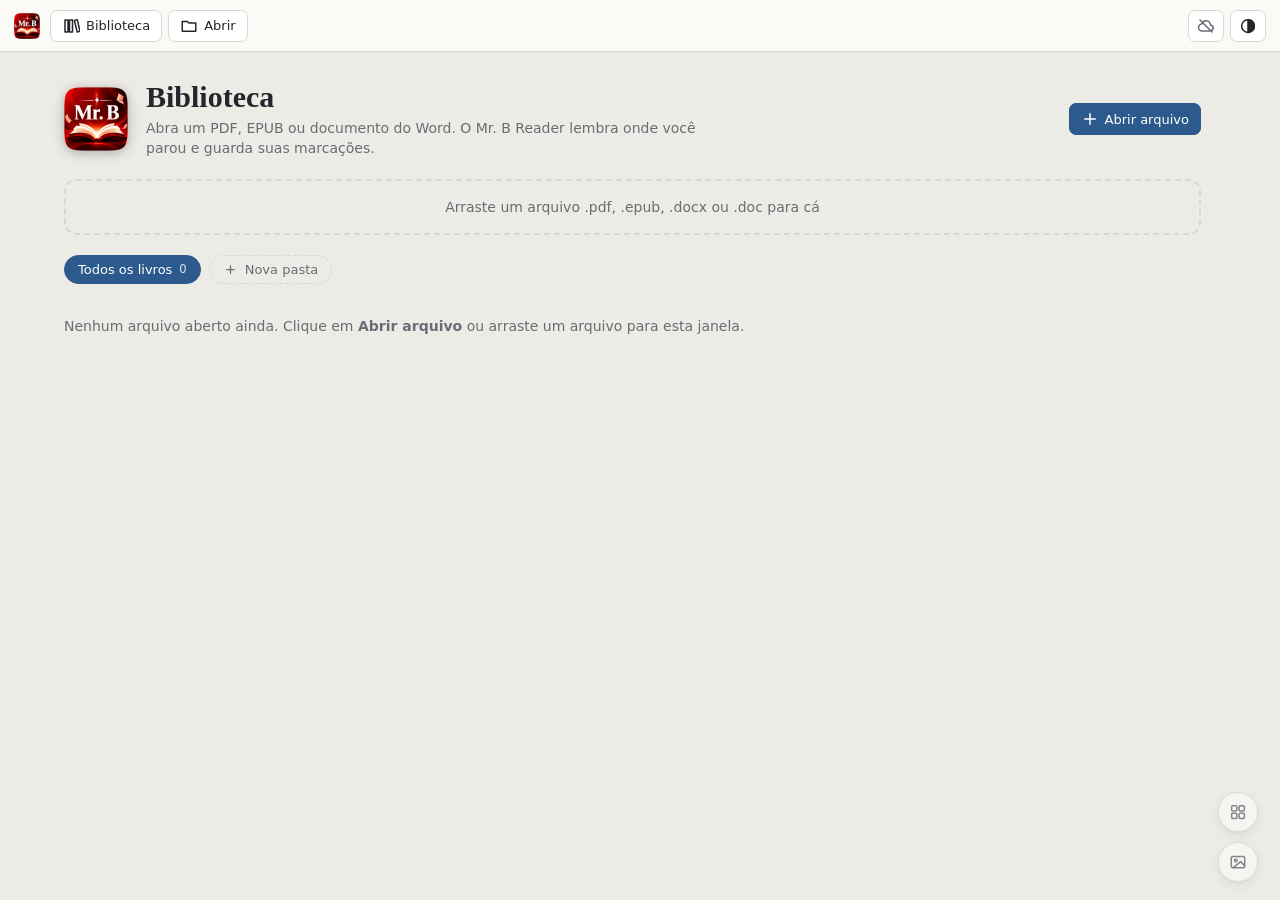
==== leitor/index.html @ ebcf6b1b "Leitor web 2.2.0" ====
<!doctype html>
<html lang="pt-BR" data-tema="claro" data-ui="claro">
<head>
<meta charset="utf-8">
<meta name="viewport" content="width=device-width, initial-scale=1, viewport-fit=cover">
<meta name="referrer" content="no-referrer">
<meta name="description" content="Leitor de PDF, EPUB e Word que lembra onde você parou, com destaques, notas e sincronização opcional pelo seu Google Drive.">
<meta name="theme-color" content="#fbfaf7">
<meta name="apple-mobile-web-app-capable" content="yes">
<meta name="apple-mobile-web-app-title" content="Mr. B Reader">
<link rel="manifest" href="manifest.webmanifest">
<link rel="icon" href="img/favicon-32.png" sizes="32x32">
<link rel="apple-touch-icon" href="img/apple-touch-icon.png">
<meta http-equiv="Content-Security-Policy" content="default-src 'none'; script-src 'self'; style-src 'self' 'unsafe-inline' blob:; img-src 'self' blob: data:; font-src 'self' blob: data:; connect-src 'self' blob: data: https://www.googleapis.com https://oauth2.googleapis.com; worker-src 'self' blob:; frame-src 'self' blob: about:; child-src 'self' blob:; media-src 'self' blob: data:; manifest-src 'self'; object-src 'none'; base-uri 'self'; form-action 'none'">
<meta name="color-scheme" content="light dark">
<title>Mr. B Reader</title>
<link rel="stylesheet" href="style.css">
<link rel="stylesheet" href="textlayer.css">
<script src="config.js" defer></script>
<script src="ponte.js" defer></script>
<script src="sincronia.js" defer></script>
<script src="app.js" defer></script>
</head>
<body>
<header id="barra">
  <div class="grupo">
    <img class="marca" src="img/icone-64.png" width="26" height="26" alt="Mr. B Reader">
    <button id="bt-biblioteca" class="bt" title="Biblioteca (Ctrl+B)"><svg viewBox="0 0 24 24"><path d="M4 4h4v16H4zM10 4h4v16h-4zM16.5 4.5l3.8-1 3.7 15.5-3.8 1z"/></svg><span>Biblioteca</span></button>
    <button id="bt-abrir" class="bt" title="Abrir arquivo (Ctrl+O)"><svg viewBox="0 0 24 24"><path d="M3 6h7l2 2h9v11H3z"/></svg><span>Abrir</span></button>
  </div>
  <div id="titulo-doc" class="titulo"></div>
  <div class="grupo" id="controles-leitura" hidden>
    <button id="bt-ant" class="bt ic" title="Página anterior (←)"><svg viewBox="0 0 24 24"><path d="M15 5l-7 7 7 7"/></svg></button>
    <div id="pos" class="pos">
      <label class="pos-item" title="Porcentagem lida. Digite um número e aperte Enter para ir até ele."><input id="in-pct" type="text" inputmode="decimal" aria-label="Porcentagem lida"><span>%</span></label>
      <span class="pos-div" aria-hidden="true"></span>
      <label class="pos-item" id="pos-pag"><span class="pos-rot">pág.</span><input id="in-pagina" type="text" inputmode="numeric" aria-label="Página atual"><span id="tot-paginas"></span></label>
    </div>
    <button id="bt-prox" class="bt ic" title="Próxima página (→)"><svg viewBox="0 0 24 24"><path d="M9 5l7 7-7 7"/></svg></button>
    <span class="sep"></span>
    <span id="opcoes-texto" class="opcoes-texto">
    <button id="bt-menos" class="bt ic" title="Diminuir (Ctrl -)"><b>A−</b></button>
    <span id="tamanho" class="tamanho">100%</span>
    <button id="bt-mais" class="bt ic" title="Aumentar (Ctrl +)"><b>A+</b></button>
    <span class="sep"></span>
    <select id="sel-tema" class="sel" title="Cor da página. Automática: clara ou escura junto com o programa" aria-label="Cor da página">
      <option value="auto">Página automática</option><option value="claro">Página clara</option><option value="sepia">Página sépia</option><option value="escuro">Página escura</option>
    </select>
    <select id="sel-fonte" class="sel" title="Fonte do texto" aria-label="Fonte do texto"></select>
    </span>
    <button id="bt-aa" class="bt ic so-movel" title="Tamanho do texto, cor da página e fonte" aria-label="Opções do texto" aria-expanded="false"><b>Aa</b></button>
    <button id="bt-painel" class="bt" title="Anotações e sumário"><svg viewBox="0 0 24 24"><path d="M5 3h14v18l-7-4-7 4z"/></svg><span>Anotações</span></button>
  </div>
  <div class="grupo">
    <button id="bt-nuvem" class="bt ic bt-nuvem" data-estado="desligada" title="Nuvem" aria-label="Nuvem (Google Drive)"><svg viewBox="0 0 24 24"><path class="nv-forma" d="M7 18.5h10.5a4 4 0 0 0 .4-7.98A6 6 0 0 0 6.2 9.3 4.6 4.6 0 0 0 7 18.5z"/><path class="nv-ok" d="M9.3 13.8l1.9 1.9 3.6-3.8"/><path class="nv-sync" d="M9.2 14a3 3 0 0 1 5.2-1.9M14.8 14a3 3 0 0 1-5.2 1.9"/><path class="nv-erro" d="M12 11v3m0 2.2v.1"/><path class="nv-off" d="M4 4l16 16"/></svg></button>
    <button id="bt-interface" class="bt ic" title="Aparência do programa (claro/escuro)" aria-label="Aparência do programa"><svg viewBox="0 0 24 24"><circle cx="12" cy="12" r="8.5"/><path d="M12 3.5a8.5 8.5 0 0 1 0 17z" fill="currentColor"/></svg></button>
  </div>
</header>

<div id="bib-wrap" class="bib-wrap">
  <div id="bib-fundo" class="bib-fundo" hidden></div>
  <main id="biblioteca">
    <section class="bib-topo vidro">
      <img class="logo-bib" src="img/logo-256.png" width="64" height="64" alt="">
      <div class="bib-tit">
        <h1>Biblioteca</h1>
        <p class="sub">Abra um PDF, EPUB ou documento do Word. O Mr. B Reader lembra onde você parou e guarda suas marcações.</p>
      </div>
      <button id="bt-abrir2" class="bt prim"><svg viewBox="0 0 24 24"><path d="M12 5v14M5 12h14"/></svg><span>Abrir arquivo</span></button>
    </section>
    <div id="soltar" class="soltar vidro">Arraste um arquivo .pdf, .epub, .docx ou .doc para cá</div>
    <section>
      <div id="pastas" class="pastas" role="tablist" aria-label="Pastas da biblioteca"></div>
      <div id="lista-recentes" class="recentes"></div>
      <p id="vazio" class="vazio vidro" hidden>Nenhum arquivo aberto ainda. Clique em <b>Abrir arquivo</b> ou arraste um arquivo para esta janela.</p>
    </section>
  </main>
  <button id="bt-capas" class="bt-fundo bt-capas" title="Tamanho das capas (Ctrl + roda do mouse)" aria-label="Tamanho das capas" aria-expanded="false"><svg viewBox="0 0 24 24"><rect x="3.5" y="3.5" width="7" height="7" rx="1.6"/><rect x="13.5" y="3.5" width="7" height="7" rx="1.6"/><rect x="3.5" y="13.5" width="7" height="7" rx="1.6"/><rect x="13.5" y="13.5" width="7" height="7" rx="1.6"/></svg></button>
  <div id="pop-capas" class="pop-capas" role="dialog" aria-label="Tamanho das capas" hidden>
    <div class="pc-tit">Tamanho das capas</div>
    <div class="pc-linha"><button id="capas-menos" class="bt ic" title="Diminuir (Ctrl −)" aria-label="Diminuir capas"><b>−</b></button><input id="capas-range" type="range" min="0" max="5" step="1" aria-label="Tamanho das capas"><button id="capas-mais" class="bt ic" title="Aumentar (Ctrl +)" aria-label="Aumentar capas"><b>+</b></button></div>
    <div id="capas-nome" class="pc-nome"></div>
  </div>
  <button id="bt-fundo" class="bt-fundo" title="Imagem de fundo da biblioteca" aria-label="Imagem de fundo da biblioteca"><svg viewBox="0 0 24 24"><rect x="3" y="4.5" width="18" height="15" rx="2.5"/><circle cx="9" cy="10" r="1.8"/><path d="M20.5 16.5l-5-5-9.5 8"/></svg></button>
</div>

<main id="leitura" hidden>
  <div id="area">
    <div id="pdf-scroll" class="pdf-scroll" hidden><div id="pdf-paginas"></div></div>
    <div id="epub-area" class="epub-area" hidden>
      <button id="epub-esq" class="epub-nav esq" title="Anterior" aria-label="Página anterior"><svg viewBox="0 0 24 24"><path d="M15 5l-7 7 7 7"/></svg></button>
      <div id="epub-view"></div>
      <div id="epub-rodape" class="epub-rodape" aria-live="off"><span id="rod-cap"></span><span id="rod-pct"></span></div>
      <button id="epub-dir" class="epub-nav dir" title="Próxima" aria-label="Próxima página"><svg viewBox="0 0 24 24"><path d="M9 5l7 7-7 7"/></svg></button>
    </div>
    <div id="progresso" aria-label="Andamento da leitura: clique ou arraste para ir a outro ponto"><div class="trilho"><div id="progresso-barra"></div></div><div id="progresso-dica" class="progresso-dica" hidden></div></div>
  </div>
  <aside id="painel" hidden>
    <div class="abas">
      <button class="aba ativa" data-aba="notas">Anotações <span id="qtd-notas"></span></button>
      <button class="aba" data-aba="sumario">Sumário</button>
      <button id="bt-fechar-painel" class="aba-fechar so-movel" title="Fechar" aria-label="Fechar o painel"><svg viewBox="0 0 24 24"><path d="M6 6l12 12M18 6L6 18"/></svg></button>
    </div>
    <div id="aba-notas" class="aba-corpo">
      <div id="lista-notas"></div>
      <p id="sem-notas" class="vazio">Selecione um trecho do texto para destacar ou escrever uma nota.</p>
      <div class="painel-rodape" id="rodape-pdf">
        <button id="bt-exportar-pdf" class="bt prim larg">Salvar cópia do PDF com marcações</button>
      </div>
      <div class="painel-rodape">
        <button id="bt-exportar-txt" class="bt larg">Exportar anotações (.txt)</button>
      </div>
    </div>
    <div id="aba-sumario" class="aba-corpo" hidden><div id="lista-sumario"></div></div>
  </aside>
</main>

<div id="menu-sel" class="menu-sel" hidden>
  <button class="cor" data-cor="amarelo" title="Destacar em amarelo"></button>
  <button class="cor" data-cor="verde" title="Destacar em verde"></button>
  <button class="cor" data-cor="rosa" title="Destacar em rosa"></button>
  <button class="cor" data-cor="azul" title="Destacar em azul"></button>
  <span class="sep"></span>
  <button id="bt-nota" class="bt mini">Nota</button>
  <button id="bt-copiar" class="bt mini">Copiar</button>
</div>

<div id="pop-nota" class="pop" hidden>
  <div class="pop-trecho" id="pop-trecho"></div>
  <textarea id="pop-texto" rows="4" placeholder="Escreva sua nota..."></textarea>
  <div class="pop-acoes">
    <button id="pop-excluir" class="bt mini perigo">Excluir marcação</button>
    <span class="esp"></span>
    <button id="pop-cancelar" class="bt mini">Fechar</button>
    <button id="pop-salvar" class="bt mini prim">Salvar nota</button>
  </div>
</div>

<div id="menu-flut" class="menu-flut" role="menu" hidden></div>
<div id="dialogo" class="dialogo-fundo" hidden>
  <form id="dialogo-form" class="dialogo" role="dialog" aria-modal="true" aria-labelledby="dlg-tit" autocomplete="off">
    <h3 id="dlg-tit"></h3>
    <p id="dlg-txt"></p>
    <div id="dlg-campos"></div>
    <div class="dlg-acoes"><button type="button" id="dlg-cancelar" class="bt">Cancelar</button><button type="submit" id="dlg-ok" class="bt prim">OK</button></div>
  </form>
</div>
<div id="aviso" class="aviso" role="status" hidden></div>
<div id="carregando" class="carregando" hidden><div class="giro"></div><span id="carregando-txt">Abrindo…</span></div>
</body>
</html>
---- leitor/style.css ----
/* Mr. B Reader — interface discreta para não competir com o texto.
   data-ui   = aparência do programa (claro/escuro)
   data-tema = cor da página de leitura (claro/sépia/escuro) */
:root {
  --fundo: #ecebe6; --barra: #fbfaf7; --papel: #ffffff; --texto: #23262b; --suave: #686d75; --linha: #d9d7cf;
  --acento: #2c5a8c; --acento-cl: #e3ecf6; --perigo: #a23b2e; --sombra: 0 1px 2px rgba(30,30,30,.08), 0 4px 14px rgba(30,30,30,.08);
  --sombra-capa: 0 1px 2px rgba(0,0,0,.12), 0 6px 18px rgba(0,0,0,.14);
  --f-ui: "Segoe UI", system-ui, -apple-system, Roboto, sans-serif;
  --f-tit: Georgia, "Times New Roman", serif;
  --hl-amarelo: rgba(255, 214, 10, .45); --hl-verde: rgba(80, 200, 120, .40); --hl-rosa: rgba(240, 100, 160, .38); --hl-azul: rgba(70, 150, 240, .38);
  --leit: #ffffff;
  color-scheme: light;
}
[data-ui="escuro"] {
  --fundo: #18191c; --barra: #212327; --papel: #2a2c31; --texto: #e6e6e3; --suave: #a3a7ae; --linha: #3a3d44;
  --acento: #8ab8ec; --acento-cl: #273343; --perigo: #f08a7c; --sombra: 0 1px 2px rgba(0,0,0,.35), 0 6px 18px rgba(0,0,0,.35);
  --sombra-capa: 0 2px 4px rgba(0,0,0,.4), 0 8px 22px rgba(0,0,0,.45);
  color-scheme: dark;
}
[data-tema="sepia"] { --leit: #f8f0e0; }
[data-tema="escuro"] { --leit: #2a2d33; }

* { box-sizing: border-box; }
html, body { height: 100%; margin: 0; overscroll-behavior: none; }
body { background: var(--fundo); color: var(--texto); font: 14px/1.45 var(--f-ui); display: flex; flex-direction: column; overflow: hidden; }
[hidden] { display: none !important; }
svg { width: 18px; height: 18px; fill: none; stroke: currentColor; stroke-width: 2; stroke-linecap: round; stroke-linejoin: round; }

/* Barra */
#barra { display: flex; align-items: center; gap: 12px; padding: 8px 14px; background: var(--barra); border-bottom: 1px solid var(--linha); min-height: 52px; position: relative; z-index: 10; }
.marca { width: 26px; height: 26px; margin-right: 4px; flex: none; }
.grupo { display: flex; align-items: center; gap: 6px; flex-wrap: nowrap; }
.titulo { flex: 1; min-width: 0; font: 600 15px var(--f-tit); white-space: nowrap; overflow: hidden; text-overflow: ellipsis; text-align: center; }
.bt { display: inline-flex; align-items: center; gap: 6px; border: 1px solid var(--linha); background: var(--papel); color: var(--texto); border-radius: 7px; padding: 6px 11px; font: 500 13px var(--f-ui); cursor: pointer; }
.bt:hover { border-color: var(--acento); color: var(--acento); }
.bt:focus-visible, .sel:focus-visible, .aba:focus-visible, input:focus-visible, textarea:focus-visible, .livro:focus-visible, .bt-fundo:focus-visible, .menu-item:focus-visible { outline: 2px solid var(--acento); outline-offset: 2px; }
.bt.ic { padding: 6px 8px; min-width: 34px; justify-content: center; }
.bt.prim { background: var(--acento); color: #fff; border-color: var(--acento); }
[data-ui="escuro"] .bt.prim { color: #0f1620; }
.bt.prim:hover { filter: brightness(1.08); color: #fff; }
[data-ui="escuro"] .bt.prim:hover { color: #0f1620; }
.bt.mini { padding: 4px 9px; font-size: 12.5px; }
.bt.perigo { color: var(--perigo); }
.bt.larg { width: 100%; justify-content: center; }
.bt.ativo { background: var(--acento-cl); border-color: var(--acento); color: var(--acento); }
.sel { border: 1px solid var(--linha); background: var(--papel); color: var(--texto); border-radius: 7px; padding: 6px 6px; font: 13px var(--f-ui); max-width: 190px; }
.sep { width: 1px; height: 22px; background: var(--linha); margin: 0 4px; }
.pos { display: flex; align-items: center; gap: 4px; font-variant-numeric: tabular-nums; color: var(--suave); }
.pos-item { display: flex; align-items: center; gap: 4px; white-space: nowrap; }
.pos-div { width: 1px; height: 20px; background: var(--linha); margin: 0 4px; }
.pos-rot { font-size: 12.5px; }
#in-pct { width: 44px; }
.pos input { width: 56px; text-align: center; border: 1px solid var(--linha); border-radius: 6px; padding: 5px 4px; background: var(--papel); color: var(--texto); font: 13px var(--f-ui); }
.tamanho { min-width: 44px; text-align: center; font-variant-numeric: tabular-nums; color: var(--suave); font-size: 12.5px; }
@media (max-width: 1366px) { .pos-rot, .tamanho { display: none; } #sel-fonte, #sel-tema { max-width: 152px; } }
@media (max-width: 1180px) { .bt span { display: none; } }
@media (max-width: 1100px) { #sel-fonte { max-width: 120px; } #sel-tema { max-width: 132px; } .tamanho { display: none; } }
@media (max-width: 980px) { .marca { display: none; } }
@media (max-width: 900px) { #barra { gap: 8px; padding: 8px 10px; } #barra .sep, .pos-div { display: none; } #in-pct { width: 38px; } .pos input { width: 46px; } #sel-fonte, #sel-tema { max-width: 92px; } }
@media (max-width: 800px) { #barra { gap: 6px; } #sel-fonte, #sel-tema { max-width: 76px; } }

/* Biblioteca */
.bib-wrap { flex: 1; min-height: 0; position: relative; display: flex; }
.bib-fundo { position: absolute; inset: 0; background-position: center; background-size: cover; background-repeat: no-repeat; z-index: 0; }
.bib-fundo::after { content: ""; position: absolute; inset: 0; background: linear-gradient(180deg, color-mix(in srgb, var(--fundo) 30%, transparent), color-mix(in srgb, var(--fundo) 10%, transparent) 40%, color-mix(in srgb, var(--fundo) 35%, transparent)); }
#biblioteca { flex: 1; overflow: auto; padding: 28px max(24px, 5vw) 80px; display: flex; flex-direction: column; gap: 20px; position: relative; z-index: 1; scrollbar-gutter: stable; }
.bib-topo { display: flex; align-items: center; gap: 18px; flex-wrap: wrap; }
.bib-tit { flex: 1; min-width: 260px; }
.logo-bib { width: 64px; height: 64px; flex: none; filter: drop-shadow(0 2px 6px rgba(0,0,0,.28)); }
h1 { font: 600 30px var(--f-tit); margin: 0 0 4px; }
.sub { margin: 0; color: var(--suave); max-width: 64ch; }
.rotulo { font: 600 11.5px var(--f-ui); letter-spacing: .08em; text-transform: uppercase; color: var(--suave); margin: 0 0 14px; }
.soltar { border: 2px dashed var(--linha); border-radius: 12px; padding: 16px; text-align: center; color: var(--suave); }
.soltar.sobre { border-color: var(--acento); background: var(--acento-cl); color: var(--acento); }
.vazio { color: var(--suave); }
/* com imagem de fundo: blocos de texto ganham um "vidro" para continuar legíveis */
.com-fundo .vidro { background: color-mix(in srgb, var(--barra) 80%, transparent); backdrop-filter: blur(12px) saturate(1.1); border-radius: 14px; padding: 16px 18px; box-shadow: var(--sombra); }
.com-fundo .soltar.vidro { border-color: color-mix(in srgb, var(--linha) 70%, transparent); padding: 14px; }
.com-fundo .vidro-txt { background: color-mix(in srgb, var(--barra) 80%, transparent); backdrop-filter: blur(10px); padding: 5px 10px; border-radius: 6px; }

.recentes { --capa-l: 158px; display: grid; grid-template-columns: repeat(auto-fill, minmax(var(--capa-l), 1fr)); gap: calc(var(--capa-l) * .12 + 8px) calc(var(--capa-l) * .08 + 8px); }
.livro { display: flex; flex-direction: column; gap: 8px; cursor: pointer; color: var(--texto); border-radius: 10px; outline-offset: 4px; min-width: 0; }
.capa { position: relative; aspect-ratio: 2 / 3; border-radius: 6px; overflow: hidden; box-shadow: var(--sombra-capa); background: var(--papel); transition: transform .18s ease, box-shadow .18s ease; }
.livro:hover .capa, .livro:focus-visible .capa { transform: translateY(-3px); box-shadow: 0 4px 8px rgba(0,0,0,.14), 0 14px 30px rgba(0,0,0,.2); }
.capa img { width: 100%; height: 100%; object-fit: cover; display: block; }
.capa::after { content: ""; position: absolute; inset: 0; border-radius: 6px; box-shadow: inset 0 0 0 1px rgba(0,0,0,.08), inset 6px 0 8px -6px rgba(0,0,0,.25); pointer-events: none; }
.capa-gerada { position: absolute; inset: 0; display: flex; flex-direction: column; justify-content: space-between; padding: 16px 14px; color: #fff;
  background: linear-gradient(155deg, hsl(var(--h) 45% 42%), hsl(calc(var(--h) + 30) 50% 24%)); }
.capa-gerada .cg-tit { font: 600 clamp(12px, calc(var(--capa-l) * .1), 24px)/1.25 var(--f-tit); overflow: hidden; display: -webkit-box; -webkit-line-clamp: 6; -webkit-box-orient: vertical; word-break: break-word; text-shadow: 0 1px 2px rgba(0,0,0,.25); }
.capa-gerada .cg-ext { font: 700 11px var(--f-ui); letter-spacing: .12em; opacity: .75; border-top: 1px solid rgba(255,255,255,.35); padding-top: 8px; }
.capa .tipo { position: absolute; left: 8px; top: 8px; font: 700 10px var(--f-ui); letter-spacing: .08em; padding: 2px 6px; border-radius: 4px; background: rgba(15,18,24,.72); color: #fff; z-index: 2; }
.capa .acoes { position: absolute; right: 6px; top: 6px; display: flex; gap: 4px; opacity: 0; transition: opacity .15s; z-index: 2; }
.livro:hover .acoes, .livro:focus-within .acoes { opacity: 1; }
.capa .acoes button { width: 28px; height: 28px; border-radius: 7px; border: 0; background: rgba(15,18,24,.72); color: #fff; display: flex; align-items: center; justify-content: center; cursor: pointer; }
.capa .acoes button:hover { background: rgba(15,18,24,.92); }
.capa .acoes svg { width: 15px; height: 15px; }
.livro .nome { font: 600 clamp(12.5px, calc(var(--capa-l) * .085), 16px)/1.3 var(--f-tit); word-break: break-word; display: -webkit-box; -webkit-line-clamp: 2; -webkit-box-orient: vertical; overflow: hidden; }
.livro .meta { color: var(--suave); font-size: clamp(11px, calc(var(--capa-l) * .075), 13px); display: flex; flex-wrap: wrap; justify-content: space-between; gap: 0 6px; }
.barra-prog { height: 4px; border-radius: 3px; background: color-mix(in srgb, var(--linha) 85%, transparent); overflow: hidden; }
.barra-prog i { display: block; height: 100%; background: var(--acento); }
.com-fundo .livro .info { background: color-mix(in srgb, var(--barra) 82%, transparent); backdrop-filter: blur(10px); border-radius: 8px; padding: 8px 9px; display: flex; flex-direction: column; gap: 6px; }
.livro .info { display: flex; flex-direction: column; gap: 6px; }

.bt-fundo { position: absolute; right: 22px; bottom: 18px; z-index: 5; width: 40px; height: 40px; border-radius: 50%; border: 1px solid var(--linha);
  background: color-mix(in srgb, var(--barra) 85%, transparent); backdrop-filter: blur(8px); color: var(--suave); display: flex; align-items: center; justify-content: center;
  cursor: pointer; box-shadow: var(--sombra); opacity: .8; transition: opacity .15s, color .15s, transform .15s; }
.bt-fundo:hover { opacity: 1; color: var(--acento); transform: scale(1.06); }

/* Leitura */
#leitura { flex: 1; display: flex; min-height: 0; }
#area { flex: 1; position: relative; min-width: 0; display: flex; flex-direction: column; }
.pdf-scroll { flex: 1; overflow: auto; padding: 20px 0 60px; }
#pdf-paginas { display: flex; flex-direction: column; align-items: center; gap: 16px; width: max-content; min-width: 100%; padding: 0 20px; }
.pagina { position: relative; background: #fff; box-shadow: var(--sombra); flex: none; contain: layout paint; }
[data-tema="escuro"] .pagina { background: #2b2b2b; }
.pagina canvas { position: absolute; inset: 0; width: 100%; height: 100%; }
[data-tema="escuro"] .pagina canvas { filter: invert(.88) hue-rotate(180deg); }
[data-tema="sepia"] .pagina canvas { filter: sepia(.35) brightness(.97); }
.pagina .num { position: absolute; bottom: -15px; right: 0; font-size: 11px; color: var(--suave); }
.camada-hl { position: absolute; inset: 0; z-index: 3; pointer-events: none; }
.camada-hl .hl { position: absolute; mix-blend-mode: multiply; pointer-events: auto; cursor: pointer; border-radius: 2px; }
[data-tema="escuro"] .camada-hl .hl { mix-blend-mode: screen; }
.hl.amarelo { background: var(--hl-amarelo); } .hl.verde { background: var(--hl-verde); } .hl.rosa { background: var(--hl-rosa); } .hl.azul { background: var(--hl-azul); }
.camada-hl .marca-nota { position: absolute; width: 16px; height: 16px; border-radius: 50% 50% 50% 0; background: var(--acento); border: 2px solid #fff; transform: translate(-4px, -14px); pointer-events: auto; cursor: pointer; }
.textLayer { opacity: 1; }
.textLayer ::selection { background: rgba(44, 90, 140, .30); }

.epub-area { flex: 1; min-height: 0; position: relative; display: flex; align-items: stretch; background: var(--leit); touch-action: pan-y pinch-zoom; }
#epub-view { flex: 1; min-width: 0; min-height: 0; overflow: hidden; margin: 18px 0 34px; }
.epub-nav { width: 56px; flex: none; border: 0; background: transparent; color: #8a8f97; cursor: pointer; display: flex; align-items: center; justify-content: center; }
.epub-nav:hover { color: var(--acento); background: color-mix(in srgb, var(--acento) 12%, transparent); }
.epub-nav svg { width: 26px; height: 26px; }
/* barra de andamento: clique ou arraste para ir a outro ponto do arquivo */
#progresso { position: relative; height: 12px; flex: none; display: flex; align-items: flex-end; cursor: pointer; touch-action: none; user-select: none; }
#area:has(.epub-area:not([hidden])) #progresso { background: var(--leit); }
#progresso .trilho { position: relative; width: 100%; height: 4px; background: var(--linha); transition: height .12s ease; }
#progresso:hover .trilho, #progresso.arrastando .trilho { height: 7px; }
#progresso-barra { position: relative; height: 100%; width: 0; background: var(--acento); transition: width .3s; }
#progresso.arrastando #progresso-barra { transition: none; }
#progresso-barra::after { content: ""; position: absolute; right: -7px; top: 50%; width: 14px; height: 14px; border-radius: 50%; background: var(--acento); box-shadow: 0 0 0 3px color-mix(in srgb, var(--acento) 25%, transparent); transform: translateY(-50%) scale(0); transition: transform .12s ease; }
#progresso:hover #progresso-barra::after, #progresso.arrastando #progresso-barra::after { transform: translateY(-50%) scale(1); }
.progresso-dica { position: absolute; bottom: 18px; transform: translateX(-50%); background: var(--barra); color: var(--texto); border: 1px solid var(--linha); border-radius: 7px; padding: 5px 9px; font: 12.5px var(--f-ui); white-space: nowrap; max-width: 70vw; overflow: hidden; text-overflow: ellipsis; box-shadow: var(--sombra); pointer-events: none; z-index: 20; font-variant-numeric: tabular-nums; }

/* Painel */
#painel { width: 330px; flex: none; background: var(--barra); border-left: 1px solid var(--linha); display: flex; flex-direction: column; min-height: 0; }
.abas { display: flex; border-bottom: 1px solid var(--linha); }
.aba { flex: 1; border: 0; background: transparent; padding: 11px 8px; font: 600 13px var(--f-ui); color: var(--suave); cursor: pointer; border-bottom: 2px solid transparent; }
.aba.ativa { color: var(--acento); border-bottom-color: var(--acento); }
.aba-corpo { flex: 1; overflow: auto; padding: 12px; display: flex; flex-direction: column; gap: 10px; min-height: 0; }
.nota-item { background: var(--papel); border: 1px solid var(--linha); border-left-width: 4px; border-radius: 8px; padding: 9px 10px; cursor: pointer; display: flex; flex-direction: column; gap: 5px; }
.nota-item:hover { border-color: var(--acento); }
.nota-item.amarelo { border-left-color: #e0b400; } .nota-item.verde { border-left-color: #3fae68; } .nota-item.rosa { border-left-color: #df5c96; } .nota-item.azul { border-left-color: #3c86d9; }
.nota-item .onde { font-size: 11.5px; color: var(--suave); font-variant-numeric: tabular-nums; }
.nota-item .trecho { font: italic 13.5px/1.4 var(--f-tit); display: -webkit-box; -webkit-line-clamp: 4; -webkit-box-orient: vertical; overflow: hidden; }
.nota-item .txt { font-size: 13px; white-space: pre-wrap; }
.painel-rodape { margin-top: auto; padding-top: 6px; }
.painel-rodape + .painel-rodape { margin-top: 0; }
.sum-item { display: block; width: 100%; text-align: left; border: 0; background: transparent; color: var(--texto); padding: 6px 8px; border-radius: 6px; cursor: pointer; font: 13.5px var(--f-ui); }
.sum-item:hover { background: var(--acento-cl); color: var(--acento); }
.sum-item.n2 { padding-left: 22px; font-size: 13px; } .sum-item.n3 { padding-left: 36px; font-size: 12.5px; }

/* Menus */
.menu-sel { position: fixed; z-index: 50; display: flex; align-items: center; gap: 6px; background: var(--barra); border: 1px solid var(--linha); border-radius: 10px; padding: 6px 8px; box-shadow: var(--sombra); }
.menu-sel .cor { width: 22px; height: 22px; border-radius: 50%; border: 2px solid var(--papel); box-shadow: 0 0 0 1px var(--linha); cursor: pointer; }
.cor[data-cor="amarelo"] { background: #ffd60a; } .cor[data-cor="verde"] { background: #50c878; } .cor[data-cor="rosa"] { background: #f064a0; } .cor[data-cor="azul"] { background: #4696f0; }
.menu-flut { position: fixed; z-index: 70; min-width: 220px; background: var(--barra); border: 1px solid var(--linha); border-radius: 10px; padding: 5px; box-shadow: 0 10px 30px rgba(0,0,0,.22); display: flex; flex-direction: column; }
.menu-item { display: flex; align-items: center; gap: 10px; width: 100%; border: 0; background: transparent; color: var(--texto); padding: 8px 10px; border-radius: 7px; font: 13.5px var(--f-ui); text-align: left; cursor: pointer; }
.menu-item:hover:not(:disabled) { background: var(--acento-cl); color: var(--acento); }
.menu-item:disabled { color: var(--suave); opacity: .55; cursor: default; }
.menu-item .ok { width: 16px; text-align: center; color: var(--acento); font-weight: 700; }
.menu-sep { height: 1px; background: var(--linha); margin: 4px 6px; }
.pop { position: fixed; z-index: 60; width: 340px; background: var(--barra); border: 1px solid var(--linha); border-radius: 12px; padding: 12px; box-shadow: 0 8px 30px rgba(0,0,0,.18); display: flex; flex-direction: column; gap: 8px; }
.pop-trecho { font: italic 13.5px/1.4 var(--f-tit); color: var(--suave); max-height: 90px; overflow: auto; }
.pop textarea { width: 100%; resize: vertical; border: 1px solid var(--linha); border-radius: 8px; padding: 8px; font: 13.5px/1.4 var(--f-ui); background: var(--papel); color: var(--texto); }
.pop-acoes { display: flex; gap: 6px; align-items: center; } .esp { flex: 1; }
.aviso { position: fixed; bottom: 22px; left: 50%; transform: translateX(-50%); background: var(--texto); color: var(--fundo); padding: 9px 16px; border-radius: 8px; z-index: 80; font-size: 13px; box-shadow: var(--sombra); max-width: 80vw; }
.carregando { position: fixed; inset: 0; background: rgba(0,0,0,.18); display: flex; align-items: center; justify-content: center; gap: 12px; z-index: 90; color: #fff; font-weight: 600; text-shadow: 0 1px 3px rgba(0,0,0,.5); }
.giro { width: 26px; height: 26px; border: 3px solid rgba(255,255,255,.4); border-top-color: #fff; border-radius: 50%; animation: g 0.8s linear infinite; }
@keyframes g { to { transform: rotate(360deg); } }
@media (prefers-reduced-motion: reduce) { .giro { animation-duration: 3s; } #progresso-barra, .capa, .bt-fundo { transition: none; } }
/* destaques do EPUB continuam visíveis na página escura */
[data-tema="escuro"] #epub-view svg, [data-tema="escuro"] #epub-view svg g { mix-blend-mode: screen !important; }

/* ---------- pastas da biblioteca ---------- */
.pastas { display: flex; flex-wrap: wrap; gap: 8px; margin: 0 0 18px; }
.pasta { display: inline-flex; align-items: center; gap: 7px; border: 1px solid var(--linha); background: var(--papel); color: var(--texto); border-radius: 999px; padding: 6px 13px; font: 500 13px var(--f-ui); cursor: pointer; }
.pasta svg { width: 15px; height: 15px; color: var(--suave); }
.pasta small { color: var(--suave); font-size: 11.5px; font-variant-numeric: tabular-nums; }
.pasta:hover { border-color: var(--acento); }
.pasta.ativa { background: var(--acento); border-color: var(--acento); color: #fff; }
[data-ui="escuro"] .pasta.ativa { color: #0f1620; }
.pasta.ativa svg, .pasta.ativa small { color: inherit; opacity: .85; }
.pasta.nova { border-style: dashed; color: var(--suave); background: transparent; }
.pasta.nova:hover { color: var(--acento); }
.com-fundo .pasta:not(.ativa) { background: color-mix(in srgb, var(--barra) 82%, transparent); backdrop-filter: blur(8px); }
.pasta:focus-visible { outline: 2px solid var(--acento); outline-offset: 2px; }

/* ---------- livro só na nuvem / transferência ---------- */
.livro.so-nuvem .capa img, .livro.so-nuvem .capa-gerada { filter: saturate(.55) brightness(.92); }
.selo-nuvem { position: absolute; right: 8px; bottom: 8px; width: 30px; height: 30px; border-radius: 50%; background: rgba(15,18,24,.78); color: #fff; display: flex; align-items: center; justify-content: center; z-index: 2; }
.selo-nuvem svg { width: 17px; height: 17px; }
.prog-transf { position: absolute; left: 8px; right: 8px; bottom: 8px; height: 5px; border-radius: 3px; background: rgba(0,0,0,.45); overflow: hidden; z-index: 3; }
.prog-transf i { display: block; height: 100%; width: 0; background: #ffc23d; transition: width .3s; }

/* ---------- botão da nuvem ---------- */
.bt-nuvem path { display: none; }
.bt-nuvem .nv-forma { display: inline; }
.bt-nuvem[data-estado="ok"] .nv-ok { display: inline; }
.bt-nuvem[data-estado="ok"] { color: #2f9e62; }
[data-ui="escuro"] .bt-nuvem[data-estado="ok"] { color: #6fd39b; }
.bt-nuvem[data-estado="sincronizando"] .nv-sync, .bt-nuvem[data-estado="enviando"] .nv-sync { display: inline; }
.bt-nuvem[data-estado="sincronizando"] svg, .bt-nuvem[data-estado="enviando"] svg { color: var(--acento); }
.bt-nuvem[data-estado="sincronizando"] .nv-sync, .bt-nuvem[data-estado="enviando"] .nv-sync { animation: g 1.2s linear infinite; transform-origin: 12px 14px; }
.bt-nuvem[data-estado="erro"] .nv-erro { display: inline; }
.bt-nuvem[data-estado="erro"] { color: #d9822b; }
.bt-nuvem[data-estado="desligada"] .nv-off { display: inline; }
.bt-nuvem[data-estado="desligada"] { color: var(--suave); }

/* ---------- menus: seções e itens perigosos ---------- */
.menu-flut { max-height: 72vh; overflow: auto; max-width: 340px; }
.menu-secao { padding: 6px 10px 3px; font-size: 11.5px; color: var(--suave); white-space: normal; line-height: 1.35; }
.menu-item.perigo { color: var(--perigo); }

/* ---------- caixa de diálogo ---------- */
.dialogo-fundo { position: fixed; inset: 0; z-index: 85; background: rgba(0,0,0,.38); display: flex; align-items: center; justify-content: center; padding: 20px; }
.dialogo { width: min(460px, 100%); background: var(--barra); color: var(--texto); border: 1px solid var(--linha); border-radius: 14px; padding: 20px 20px 16px; box-shadow: 0 18px 50px rgba(0,0,0,.35); display: flex; flex-direction: column; gap: 12px; }
.dialogo h3 { margin: 0; font: 600 17px var(--f-ui); }
.dialogo p { margin: 0; color: var(--suave); line-height: 1.5; }
.dlg-campo { display: flex; flex-direction: column; gap: 5px; font-size: 12.5px; color: var(--suave); }
.dlg-campo input { border: 1px solid var(--linha); background: var(--papel); color: var(--texto); border-radius: 8px; padding: 8px 10px; font: 14px var(--f-ui); }
.dlg-campo input:focus { outline: 2px solid var(--acento); outline-offset: 0; border-color: transparent; }
.dlg-campo input.erro { outline: 2px solid var(--perigo); }
.dlg-acoes { display: flex; justify-content: flex-end; gap: 8px; margin-top: 4px; }
.bt.perigo-cheio { background: var(--perigo); border-color: var(--perigo); color: #fff; }
[data-ui="escuro"] .bt.perigo-cheio { color: #1b0f0d; }
@media (prefers-reduced-motion: reduce) { .bt-nuvem .nv-sync { animation: none !important; } }

/* rodapé da leitura (EPUB e Word): capítulo atual e porcentagem lida */
.epub-rodape { position: absolute; left: 56px; right: 56px; bottom: 8px; display: flex; justify-content: space-between; gap: 16px; font: 12px var(--f-ui); color: #7b8088; pointer-events: none; font-variant-numeric: tabular-nums; }
[data-tema="sepia"] .epub-rodape { color: #8a7358; }
[data-tema="escuro"] .epub-rodape { color: #9aa0a8; }
#rod-cap { overflow: hidden; text-overflow: ellipsis; white-space: nowrap; min-width: 0; }
#rod-pct { flex: none; }

/* tamanho das capas na biblioteca */
.bt-capas { bottom: 68px; }
.bt-capas[aria-expanded="true"] { opacity: 1; color: var(--acento); }
.pop-capas { position: absolute; right: 74px; bottom: 18px; z-index: 6; width: 236px; background: var(--barra); border: 1px solid var(--linha); border-radius: 12px; padding: 12px 14px 10px; box-shadow: 0 10px 30px rgba(0,0,0,.22); }
.pc-tit { font: 600 13px var(--f-ui); margin-bottom: 8px; }
.pc-linha { display: flex; align-items: center; gap: 8px; }
.pc-linha input { flex: 1; min-width: 0; accent-color: var(--acento); }
.pc-linha .bt { width: 30px; height: 30px; padding: 0; justify-content: center; }
.pc-nome { margin-top: 6px; text-align: center; color: var(--suave); font-size: 12px; }

/* ---------- celular e telas de toque (versão de navegador) ---------- */
.opcoes-texto { display: contents; }
.so-movel { display: none; }
.aba-fechar { border: 0; background: transparent; color: var(--suave); width: 44px; flex: none; cursor: pointer; display: flex; align-items: center; justify-content: center; }
.bt-nuvem[data-estado="pausada"] .nv-erro { display: inline; }
.bt-nuvem[data-estado="pausada"] { color: var(--acento); }
@media (hover: none) {
  .capa .acoes { opacity: 1; }
  .livro:hover .capa { transform: none; box-shadow: var(--sombra-capa); }
}
@media (pointer: coarse) {
  .soltar { display: none; }
  #progresso { height: 22px; }
  #progresso .trilho { height: 5px; }
  button, .livro, .pasta, .sum-item, .nota-item { -webkit-tap-highlight-color: transparent; }
  #barra, .bib-topo, .livro, .pastas, .abas, .menu-flut, .menu-sel, .pc-linha { -webkit-user-select: none; user-select: none; }
}
@media (max-width: 700px) {
  body { height: 100dvh; }
  #barra { flex-wrap: wrap; gap: 6px 8px; padding: max(6px, env(safe-area-inset-top)) 10px 6px; min-height: 0; }
  #barra > .grupo:first-child { order: 0; }
  .titulo { order: 1; font-size: 14px; text-align: left; padding-left: 2px; }
  #barra > .grupo:last-child { order: 2; }
  #controles-leitura { order: 3; flex-basis: 100%; flex-wrap: wrap; gap: 6px; }
  #bt-ant, #bt-prox, #controles-leitura > .sep { display: none; }
  .so-movel { display: inline-flex; }
  #bt-aa { margin-left: auto; }
  #bt-aa[aria-expanded="true"] { background: var(--acento-cl); border-color: var(--acento); color: var(--acento); }
  .opcoes-texto { display: none; order: 9; flex-basis: 100%; flex-wrap: wrap; align-items: center; gap: 8px; padding-top: 8px; border-top: 1px solid var(--linha); }
  #barra.aa-aberto .opcoes-texto { display: flex; }
  .opcoes-texto .sep { display: none; }
  .opcoes-texto .tamanho { display: inline-block; min-width: 40px; }
  #sel-tema, #sel-fonte { max-width: none; flex: 1 1 140px; font-size: 16px; padding: 8px 6px; }
  .pos { gap: 6px; }
  .pos-rot { display: inline; }
  .pos-div { display: block; margin: 0 2px; }
  .pos input, #in-pct { width: 54px; font-size: 16px; padding: 6px 4px; }
  .bt { padding: 7px 10px; }
  .bt.ic { min-width: 40px; min-height: 38px; }
  .bt span { display: none; }
  .marca { display: none; }
  /* leitura */
  .epub-nav { display: none; }
  #epub-view { margin: 10px 16px 30px; }
  .epub-rodape { left: 16px; right: 16px; bottom: 7px; font-size: 11.5px; }
  #progresso { margin-bottom: env(safe-area-inset-bottom); }
  .pdf-scroll { padding: 10px 0 40px; }
  #pdf-paginas { padding: 0 10px; gap: 10px; }
  #painel { position: fixed; left: 0; right: 0; bottom: 0; width: auto; height: min(74dvh, 640px); z-index: 45; border-left: 0; border-top: 1px solid var(--linha);
    border-radius: 16px 16px 0 0; box-shadow: 0 -12px 34px rgba(0,0,0,.28); padding-bottom: env(safe-area-inset-bottom); }
  .aba { padding: 14px 8px; font-size: 14px; }
  .nota-item .trecho { font-size: 15px; }
  .sum-item { padding: 10px 8px; font-size: 15px; }
  body.imersivo #barra { display: none; }
  /* biblioteca */
  #biblioteca { padding: 16px 14px calc(96px + env(safe-area-inset-bottom)); gap: 14px; scrollbar-gutter: auto; }
  .bib-topo { gap: 12px; }
  .bib-tit { min-width: 0; }
  .logo-bib { width: 46px; height: 46px; }
  h1 { font-size: 24px; }
  .sub { font-size: 13px; }
  #bt-abrir2 { flex-basis: 100%; justify-content: center; padding: 11px; font-size: 15px; }
  #bt-abrir2 span { display: inline; }
  .recentes { grid-template-columns: repeat(auto-fill, minmax(min(var(--capa-l), 40vw), 1fr)); }
  .pastas { margin-bottom: 4px; }
  .pasta { padding: 8px 14px; font-size: 14px; }
  .bt-fundo { right: 14px; bottom: calc(14px + env(safe-area-inset-bottom)); }
  .bt-capas { bottom: calc(64px + env(safe-area-inset-bottom)); }
  .pop-capas { right: 64px; bottom: calc(14px + env(safe-area-inset-bottom)); width: min(236px, calc(100vw - 84px)); }
  /* menus, notas e diálogos */
  .menu-flut { max-width: calc(100vw - 16px); }
  .menu-item { padding: 11px 12px; font-size: 15px; }
  .menu-sel { padding: 8px 10px; gap: 10px; }
  .menu-sel .cor { width: 30px; height: 30px; }
  .pop { width: min(340px, calc(100vw - 16px)); }
  .pop textarea, .dlg-campo input { font-size: 16px; }
  .aviso { bottom: calc(34px + env(safe-area-inset-bottom)); max-width: calc(100vw - 24px); text-align: center; }
}
---- leitor/textlayer.css ----
.textLayer {
  position: absolute;
  text-align: initial;
  inset: 0;
  overflow: hidden;
  opacity: 0.25;
  line-height: 1;
  -webkit-text-size-adjust: none;
     -moz-text-size-adjust: none;
          text-size-adjust: none;
  forced-color-adjust: none;
  transform-origin: 0 0;
  z-index: 2;
}
.textLayer :is(span, br) {
  color: transparent;
  position: absolute;
  white-space: pre;
  cursor: text;
  transform-origin: 0% 0%;
}
.textLayer span.markedContent {
  top: 0;
  height: 0;
}
.textLayer .highlight {
  margin: -1px;
  padding: 1px;
  background-color: var(--highlight-bg-color);
  border-radius: 4px;
}
.textLayer .highlight.appended {
  position: initial;
}
.textLayer .highlight.begin {
  border-radius: 4px 0 0 4px;
}
.textLayer .highlight.end {
  border-radius: 0 4px 4px 0;
}
.textLayer .highlight.middle {
  border-radius: 0;
}
.textLayer .highlight.selected {
  background-color: var(--highlight-selected-bg-color);
}
.textLayer ::-moz-selection {
  background: blue;
  background: AccentColor; /* stylelint-disable-line declaration-block-no-duplicate-properties */
}
.textLayer ::selection {
  background: blue;
  background: AccentColor; /* stylelint-disable-line declaration-block-no-duplicate-properties */
}
.textLayer br::-moz-selection {
  background: transparent;
}
.textLayer br::selection {
  background: transparent;
}
.textLayer .endOfContent {
  display: block;
  position: absolute;
  inset: 100% 0 0;
  z-index: -1;
  cursor: default;
  -webkit-user-select: none;
     -moz-user-select: none;
          user-select: none;
}
.textLayer .endOfContent.active {
  top: 0;
}
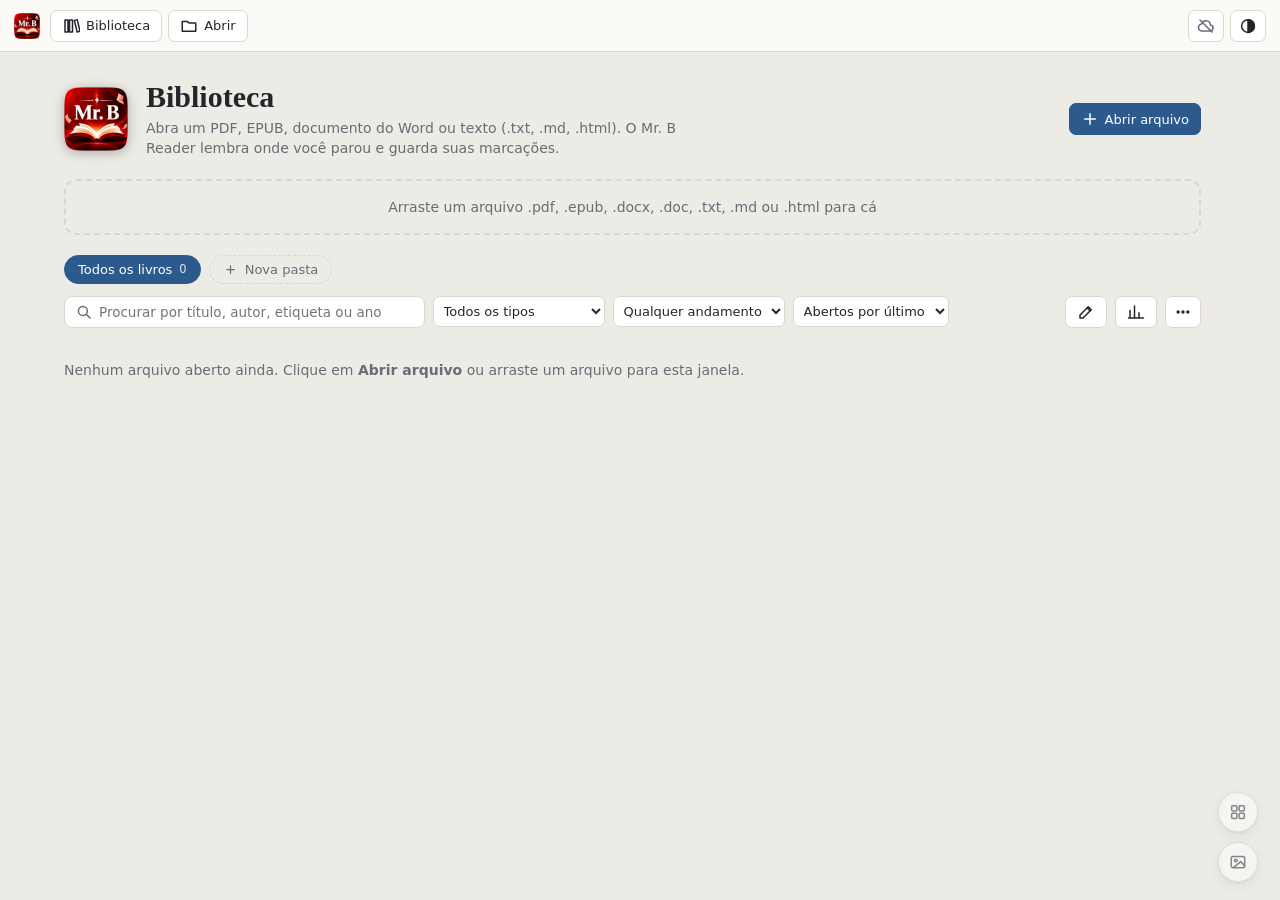
==== commit fe6bf878: "Leitor web 2.3.0: busca, links, ficha, citacao, etiquetas, marcadores, voz e mais" ====
--- a/leitor/index.html
+++ b/leitor/index.html
@@ -2,7 +2,7 @@
 <html lang="pt-BR" data-tema="claro" data-ui="claro">
 <head>
 <meta charset="utf-8">
-<meta name="viewport" content="width=device-width, initial-scale=1, viewport-fit=cover">
+<meta name="viewport" content="width=device-width, initial-scale=1, maximum-scale=1, viewport-fit=cover">
 <meta name="referrer" content="no-referrer">
 <meta name="description" content="Leitor de PDF, EPUB e Word que lembra onde você parou, com destaques, notas e sincronização opcional pelo seu Google Drive.">
 <meta name="theme-color" content="#fbfaf7">
@@ -20,6 +20,7 @@
 <script src="ponte.js" defer></script>
 <script src="sincronia.js" defer></script>
 <script src="app.js" defer></script>
+<script src="recursos.js" defer></script>
 </head>
 <body>
 <header id="barra">
@@ -47,9 +48,13 @@
       <option value="auto">Página automática</option><option value="claro">Página clara</option><option value="sepia">Página sépia</option><option value="escuro">Página escura</option>
     </select>
     <select id="sel-fonte" class="sel" title="Fonte do texto" aria-label="Fonte do texto"></select>
+    <button id="bt-layout" class="bt ic so-epub" title="Margens, espaço entre linhas, alinhamento e rolagem" aria-label="Layout do texto" aria-expanded="false"><svg viewBox="0 0 24 24"><path d="M4 6h16M4 10h10M4 14h16M4 18h10"/></svg></button>
     </span>
     <button id="bt-aa" class="bt ic so-movel" title="Tamanho do texto, cor da página e fonte" aria-label="Opções do texto" aria-expanded="false"><b>Aa</b></button>
-    <button id="bt-painel" class="bt" title="Anotações e sumário"><svg viewBox="0 0 24 24"><path d="M5 3h14v18l-7-4-7 4z"/></svg><span>Anotações</span></button>
+    <button id="bt-busca" class="bt ic" title="Procurar no texto (Ctrl+F)" aria-label="Procurar no texto"><svg viewBox="0 0 24 24"><circle cx="10.5" cy="10.5" r="6"/><path d="M15 15l5 5"/></svg></button>
+    <button id="bt-marcador" class="bt ic" title="Marcar esta página (Ctrl+D)" aria-label="Marcar esta página" aria-pressed="false"><svg viewBox="0 0 24 24"><path d="M6.5 3.5h11v17l-5.5-4-5.5 4z"/></svg></button>
+    <button id="bt-mais-opcoes" class="bt ic" title="Mais opções: exibição, ficha, voz, exportar" aria-label="Mais opções"><svg viewBox="0 0 24 24"><circle cx="5.5" cy="12" r="1.3" fill="currentColor"/><circle cx="12" cy="12" r="1.3" fill="currentColor"/><circle cx="18.5" cy="12" r="1.3" fill="currentColor"/></svg></button>
+    <button id="bt-painel" class="bt" title="Anotações, marcadores e sumário"><svg viewBox="0 0 24 24"><rect x="3.5" y="4.5" width="17" height="15" rx="2"/><path d="M14.5 4.5v15M17 8.5h.5M17 11.5h.5"/></svg><span>Anotações</span></button>
   </div>
   <div class="grupo">
     <button id="bt-nuvem" class="bt ic bt-nuvem" data-estado="desligada" title="Nuvem" aria-label="Nuvem (Google Drive)"><svg viewBox="0 0 24 24"><path class="nv-forma" d="M7 18.5h10.5a4 4 0 0 0 .4-7.98A6 6 0 0 0 6.2 9.3 4.6 4.6 0 0 0 7 18.5z"/><path class="nv-ok" d="M9.3 13.8l1.9 1.9 3.6-3.8"/><path class="nv-sync" d="M9.2 14a3 3 0 0 1 5.2-1.9M14.8 14a3 3 0 0 1-5.2 1.9"/><path class="nv-erro" d="M12 11v3m0 2.2v.1"/><path class="nv-off" d="M4 4l16 16"/></svg></button>
@@ -64,13 +69,24 @@
       <img class="logo-bib" src="img/logo-256.png" width="64" height="64" alt="">
       <div class="bib-tit">
         <h1>Biblioteca</h1>
-        <p class="sub">Abra um PDF, EPUB ou documento do Word. O Mr. B Reader lembra onde você parou e guarda suas marcações.</p>
+        <p class="sub">Abra um PDF, EPUB, documento do Word ou texto (.txt, .md, .html). O Mr. B Reader lembra onde você parou e guarda suas marcações.</p>
       </div>
       <button id="bt-abrir2" class="bt prim"><svg viewBox="0 0 24 24"><path d="M12 5v14M5 12h14"/></svg><span>Abrir arquivo</span></button>
     </section>
-    <div id="soltar" class="soltar vidro">Arraste um arquivo .pdf, .epub, .docx ou .doc para cá</div>
+    <div id="soltar" class="soltar vidro">Arraste um arquivo .pdf, .epub, .docx, .doc, .txt, .md ou .html para cá</div>
     <section>
       <div id="pastas" class="pastas" role="tablist" aria-label="Pastas da biblioteca"></div>
+      <div id="filtros" class="filtros">
+        <label class="filtro-busca"><svg viewBox="0 0 24 24"><circle cx="10.5" cy="10.5" r="6"/><path d="M15 15l5 5"/></svg><input id="bib-busca" type="search" placeholder="Procurar por título, autor, etiqueta ou ano" aria-label="Procurar na biblioteca" autocomplete="off" spellcheck="false"></label>
+        <select id="f-tipo" class="sel" aria-label="Tipo de arquivo"><option value="">Todos os tipos</option><option value="pdf">PDF</option><option value="epub">EPUB</option><option value="word">Word</option><option value="texto">Texto (.txt, .md, .html)</option></select>
+        <select id="f-estado" class="sel" aria-label="Andamento"><option value="">Qualquer andamento</option><option value="novo">Não começados</option><option value="lendo">Lendo</option><option value="lido">Lidos</option></select>
+        <select id="f-etiqueta" class="sel" aria-label="Etiqueta"><option value="">Todas as etiquetas</option></select>
+        <select id="f-ordem" class="sel" aria-label="Ordenar"><option value="recentes">Abertos por último</option><option value="titulo">Título (A–Z)</option><option value="autor">Autor (A–Z)</option><option value="ano">Ano (mais novo)</option><option value="progresso">Andamento</option></select>
+        <span class="filtros-esp"></span>
+        <button id="bt-todas-notas" class="bt" title="Todas as marcações e notas de todos os livros"><svg viewBox="0 0 24 24"><path d="M4 20h4L19 9l-4-4L4 16z"/><path d="M13.5 6.5l4 4"/></svg><span>Anotações</span></button>
+        <button id="bt-estatisticas" class="bt" title="Tempo de leitura e páginas por dia"><svg viewBox="0 0 24 24"><path d="M4 20V10M10 20V4M16 20v-7M22 20H2"/></svg><span>Estatísticas</span></button>
+        <button id="bt-bib-mais" class="bt ic" title="Backup e atualização" aria-label="Mais opções da biblioteca"><svg viewBox="0 0 24 24"><circle cx="5.5" cy="12" r="1.3" fill="currentColor"/><circle cx="12" cy="12" r="1.3" fill="currentColor"/><circle cx="18.5" cy="12" r="1.3" fill="currentColor"/></svg></button>
+      </div>
       <div id="lista-recentes" class="recentes"></div>
       <p id="vazio" class="vazio vidro" hidden>Nenhum arquivo aberto ainda. Clique em <b>Abrir arquivo</b> ou arraste um arquivo para esta janela.</p>
     </section>
@@ -93,11 +109,32 @@
       <div id="epub-rodape" class="epub-rodape" aria-live="off"><span id="rod-cap"></span><span id="rod-pct"></span></div>
       <button id="epub-dir" class="epub-nav dir" title="Próxima" aria-label="Próxima página"><svg viewBox="0 0 24 24"><path d="M9 5l7 7-7 7"/></svg></button>
     </div>
+    <div id="busca" class="busca" role="search" hidden>
+      <div class="busca-linha">
+        <svg viewBox="0 0 24 24"><circle cx="10.5" cy="10.5" r="6"/><path d="M15 15l5 5"/></svg>
+        <input id="busca-txt" type="search" placeholder="Procurar no texto" aria-label="Procurar no texto" autocomplete="off" spellcheck="false" enterkeyhint="search">
+        <span id="busca-qtd" class="busca-qtd" aria-live="polite"></span>
+        <button id="busca-ant" class="bt ic mini" title="Anterior (Shift+Enter)" aria-label="Resultado anterior"><svg viewBox="0 0 24 24"><path d="M6 15l6-6 6 6"/></svg></button>
+        <button id="busca-prox" class="bt ic mini" title="Próximo (Enter)" aria-label="Próximo resultado"><svg viewBox="0 0 24 24"><path d="M6 9l6 6 6-6"/></svg></button>
+        <button id="busca-lista-bt" class="bt ic mini" title="Mostrar todos os resultados" aria-label="Lista de resultados" aria-expanded="false"><svg viewBox="0 0 24 24"><path d="M8 6h12M8 12h12M8 18h12M4 6h.01M4 12h.01M4 18h.01"/></svg></button>
+        <button id="busca-fechar" class="bt ic mini" title="Fechar (Esc)" aria-label="Fechar a busca"><svg viewBox="0 0 24 24"><path d="M6 6l12 12M18 6L6 18"/></svg></button>
+      </div>
+      <div id="busca-lista" class="busca-lista" hidden></div>
+    </div>
+    <button id="bt-voltar-link" class="bt-voltar" hidden><svg viewBox="0 0 24 24"><path d="M9 14l-5-5 5-5"/><path d="M4 9h10.5a5.5 5.5 0 0 1 0 11H11"/></svg><span></span></button>
+    <div id="voz" class="voz" hidden>
+      <button id="voz-tocar" class="bt ic" title="Pausar" aria-label="Pausar a leitura em voz alta"></button>
+      <button id="voz-parar" class="bt ic" title="Parar" aria-label="Parar a leitura em voz alta"><svg viewBox="0 0 24 24"><rect x="6.5" y="6.5" width="11" height="11" rx="1.5"/></svg></button>
+      <label class="voz-vel" title="Velocidade"><span id="voz-vel-txt">1,0×</span><input id="voz-vel" type="range" min="0.6" max="2.2" step="0.1" aria-label="Velocidade da voz"></label>
+      <select id="voz-sel" class="sel" aria-label="Voz"></select>
+    </div>
+    <div id="rod-resta" class="rod-resta" hidden></div>
     <div id="progresso" aria-label="Andamento da leitura: clique ou arraste para ir a outro ponto"><div class="trilho"><div id="progresso-barra"></div></div><div id="progresso-dica" class="progresso-dica" hidden></div></div>
   </div>
   <aside id="painel" hidden>
     <div class="abas">
       <button class="aba ativa" data-aba="notas">Anotações <span id="qtd-notas"></span></button>
+      <button class="aba" data-aba="marcadores">Marcadores <span id="qtd-marcadores"></span></button>
       <button class="aba" data-aba="sumario">Sumário</button>
       <button id="bt-fechar-painel" class="aba-fechar so-movel" title="Fechar" aria-label="Fechar o painel"><svg viewBox="0 0 24 24"><path d="M6 6l12 12M18 6L6 18"/></svg></button>
     </div>
@@ -108,8 +145,12 @@
         <button id="bt-exportar-pdf" class="bt prim larg">Salvar cópia do PDF com marcações</button>
       </div>
       <div class="painel-rodape">
-        <button id="bt-exportar-txt" class="bt larg">Exportar anotações (.txt)</button>
-      </div>
+        <button id="bt-exportar-txt" class="bt larg">Exportar anotações…</button>
+      </div>
+    </div>
+    <div id="aba-marcadores" class="aba-corpo" hidden>
+      <div id="lista-marcadores"></div>
+      <p id="sem-marcadores" class="vazio">Nenhum marcador. Use o botão <b>marcador</b> na barra de cima (ou Ctrl+D) para guardar esta página.</p>
     </div>
     <div id="aba-sumario" class="aba-corpo" hidden><div id="lista-sumario"></div></div>
   </aside>
@@ -123,6 +164,19 @@
   <span class="sep"></span>
   <button id="bt-nota" class="bt mini">Nota</button>
   <button id="bt-copiar" class="bt mini">Copiar</button>
+  <button id="bt-citar" class="bt mini" title="Copiar com a citação (autor, ano, página)">Citar</button>
+  <button id="bt-sel-mais" class="bt mini ic" title="Definir, traduzir, ouvir" aria-label="Mais"><svg viewBox="0 0 24 24"><circle cx="5.5" cy="12" r="1.3" fill="currentColor"/><circle cx="12" cy="12" r="1.3" fill="currentColor"/><circle cx="18.5" cy="12" r="1.3" fill="currentColor"/></svg></button>
+</div>
+<div id="previa" class="previa" hidden></div>
+<div id="pop-layout" class="pop-layout" role="dialog" aria-label="Layout do texto" hidden>
+  <div class="pl-tit">Margens</div>
+  <div class="segm" data-chave="margem"><button data-v="0">Nenhuma</button><button data-v="1">Pequena</button><button data-v="2">Média</button><button data-v="3">Grande</button></div>
+  <div class="pl-tit">Espaço entre linhas</div>
+  <div class="segm" data-chave="linha"><button data-v="1.3">Justo</button><button data-v="1.6">Normal</button><button data-v="1.9">Amplo</button><button data-v="2.2">Bem amplo</button></div>
+  <div class="pl-tit">Alinhamento</div>
+  <div class="segm" data-chave="alinhar"><button data-v="original">Do livro</button><button data-v="justificado">Justificado</button><button data-v="esquerda">À esquerda</button></div>
+  <div class="pl-tit">Leitura</div>
+  <div class="segm" data-chave="rolagem"><button data-v="0">Virar páginas</button><button data-v="1">Rolar o texto</button></div>
 </div>
 
 <div id="pop-nota" class="pop" hidden>
@@ -136,6 +190,13 @@
   </div>
 </div>
 
+<div id="tela" class="tela-fundo" hidden>
+  <section class="tela" role="dialog" aria-modal="true" aria-labelledby="tela-tit">
+    <header class="tela-cab"><h2 id="tela-tit"></h2><span class="esp"></span><div id="tela-acoes" class="tela-acoes"></div><button id="tela-fechar" class="bt ic" title="Fechar (Esc)" aria-label="Fechar"><svg viewBox="0 0 24 24"><path d="M6 6l12 12M18 6L6 18"/></svg></button></header>
+    <div id="tela-corpo" class="tela-corpo"></div>
+  </section>
+</div>
+<div id="atualizacao" class="atualizacao" role="status" hidden></div>
 <div id="menu-flut" class="menu-flut" role="menu" hidden></div>
 <div id="dialogo" class="dialogo-fundo" hidden>
   <form id="dialogo-form" class="dialogo" role="dialog" aria-modal="true" aria-labelledby="dlg-tit" autocomplete="off">
--- a/leitor/style.css
+++ b/leitor/style.css
@@ -22,6 +22,7 @@
 
 * { box-sizing: border-box; }
 html, body { height: 100%; margin: 0; overscroll-behavior: none; }
+html { touch-action: pan-x pan-y; }   /* sem ampliar a tela inteira com a pinça */
 body { background: var(--fundo); color: var(--texto); font: 14px/1.45 var(--f-ui); display: flex; flex-direction: column; overflow: hidden; }
 [hidden] { display: none !important; }
 svg { width: 18px; height: 18px; fill: none; stroke: currentColor; stroke-width: 2; stroke-linecap: round; stroke-linejoin: round; }
@@ -114,6 +115,9 @@
 .pagina { position: relative; background: #fff; box-shadow: var(--sombra); flex: none; contain: layout paint; }
 [data-tema="escuro"] .pagina { background: #2b2b2b; }
 .pagina canvas { position: absolute; inset: 0; width: 100%; height: 100%; }
+.pagina .janela { position: absolute; inset: 0; overflow: hidden; }
+.pagina .pc { position: absolute; left: 0; top: 0; }
+#pdf-paginas.duas .linha-pdf { display: flex; gap: 16px; align-items: flex-start; justify-content: center; }
 [data-tema="escuro"] .pagina canvas { filter: invert(.88) hue-rotate(180deg); }
 [data-tema="sepia"] .pagina canvas { filter: sepia(.35) brightness(.97); }
 .pagina .num { position: absolute; bottom: -15px; right: 0; font-size: 11px; color: var(--suave); }
@@ -125,8 +129,10 @@
 .textLayer { opacity: 1; }
 .textLayer ::selection { background: rgba(44, 90, 140, .30); }
 
-.epub-area { flex: 1; min-height: 0; position: relative; display: flex; align-items: stretch; background: var(--leit); touch-action: pan-y pinch-zoom; }
-#epub-view { flex: 1; min-width: 0; min-height: 0; overflow: hidden; margin: 18px 0 34px; }
+.epub-area { flex: 1; min-height: 0; position: relative; display: flex; align-items: stretch; background: var(--leit); touch-action: none; }
+#epub-view { flex: 1; min-width: 0; min-height: 0; overflow: hidden; margin: 18px var(--mg, 3%) 34px; }
+.epub-area.rolagem { touch-action: pan-y; }
+.epub-area.rolagem #epub-view { margin-top: 0; margin-bottom: 30px; }
 .epub-nav { width: 56px; flex: none; border: 0; background: transparent; color: #8a8f97; cursor: pointer; display: flex; align-items: center; justify-content: center; }
 .epub-nav:hover { color: var(--acento); background: color-mix(in srgb, var(--acento) 12%, transparent); }
 .epub-nav svg { width: 26px; height: 26px; }
@@ -295,7 +301,7 @@
   .marca { display: none; }
   /* leitura */
   .epub-nav { display: none; }
-  #epub-view { margin: 10px 16px 30px; }
+  #epub-view { margin: 10px calc(12px + var(--mg, 3%) / 2) 30px; }
   .epub-rodape { left: 16px; right: 16px; bottom: 7px; font-size: 11.5px; }
   #progresso { margin-bottom: env(safe-area-inset-bottom); }
   .pdf-scroll { padding: 10px 0 40px; }
@@ -330,3 +336,183 @@
   .pop textarea, .dlg-campo input { font-size: 16px; }
   .aviso { bottom: calc(34px + env(safe-area-inset-bottom)); max-width: calc(100vw - 24px); text-align: center; }
 }
+
+/* livro marcado como lido */
+.capa .acoes button.lido-on { background: #1f8f4e; }
+.capa .acoes button.lido-on:hover { background: #18773f; }
+.capa .acoes button svg path { fill: none; stroke: currentColor; stroke-width: 2.4; stroke-linecap: round; stroke-linejoin: round; }
+.selo-lido { position: absolute; left: 8px; bottom: 8px; display: inline-flex; align-items: center; gap: 3px; padding: 3px 9px 3px 6px; border-radius: 999px; background: #1f8f4e; color: #fff;
+  font: 700 11px var(--f-ui); letter-spacing: .02em; z-index: 2; box-shadow: 0 1px 4px rgba(0,0,0,.3); }
+.selo-lido svg { width: 13px; height: 13px; }
+.selo-lido svg path { fill: none; stroke: currentColor; stroke-width: 3; stroke-linecap: round; stroke-linejoin: round; }
+.livro.lido .barra-prog i { width: 100% !important; background: #1f8f4e; }
+
+
+/* ======================= 2.3 ======================= */
+.so-epub { display: none; }
+body.lendo-epub .so-epub { display: inline-flex; }
+#bt-marcador.ativo svg { fill: currentColor; }
+@media (max-width: 1440px) { #bt-painel span { display: none; } }
+
+/* busca no texto */
+.busca { position: absolute; top: 10px; right: 16px; z-index: 30; width: min(460px, calc(100% - 32px)); background: var(--barra); border: 1px solid var(--linha); border-radius: 12px; box-shadow: 0 10px 30px rgba(0,0,0,.2); }
+.busca-linha { display: flex; align-items: center; gap: 4px; padding: 6px 6px 6px 10px; }
+.busca-linha > svg { color: var(--suave); flex: none; }
+#busca-txt { flex: 1; min-width: 0; border: 0; background: transparent; color: var(--texto); font: 14px var(--f-ui); padding: 6px 4px; outline: none; }
+#busca-txt::-webkit-search-cancel-button { display: none; }
+.busca-qtd { color: var(--suave); font-size: 12.5px; white-space: nowrap; font-variant-numeric: tabular-nums; padding: 0 4px; }
+.busca-qtd.nada { color: var(--perigo); }
+.busca .bt.mini.ic { padding: 4px; min-width: 30px; height: 30px; border-color: transparent; background: transparent; }
+.busca .bt.mini.ic:hover { background: var(--acento-cl); }
+.busca .bt[aria-expanded="true"] { color: var(--acento); background: var(--acento-cl); }
+.busca-lista { max-height: min(52vh, 420px); overflow: auto; border-top: 1px solid var(--linha); padding: 4px; display: flex; flex-direction: column; }
+.busca-item { display: flex; flex-direction: column; gap: 2px; text-align: left; border: 0; background: transparent; color: var(--texto); padding: 7px 8px; border-radius: 7px; cursor: pointer; font: 13px/1.4 var(--f-ui); }
+.busca-item:hover, .busca-item.atual { background: var(--acento-cl); }
+.busca-item .onde { font-size: 11.5px; color: var(--suave); }
+.busca-item mark { background: rgba(255, 150, 50, .45); color: inherit; border-radius: 2px; }
+.camada-busca { position: absolute; inset: 0; z-index: 2; pointer-events: none; }
+.camada-busca .achado { position: absolute; background: rgba(255, 170, 60, .38); border-radius: 2px; mix-blend-mode: multiply; }
+.camada-busca .achado.atual { background: rgba(255, 120, 0, .55); box-shadow: 0 0 0 2px rgba(255, 110, 0, .9); }
+[data-tema="escuro"] .camada-busca .achado { mix-blend-mode: screen; }
+
+/* links do PDF */
+.camada-links { position: absolute; inset: 0; z-index: 4; pointer-events: none; }
+.link-pdf { position: absolute; pointer-events: auto; border-radius: 2px; cursor: pointer; }
+.link-pdf:hover { background: rgba(70, 150, 240, .14); outline: 1px solid rgba(70, 150, 240, .45); }
+.bt-voltar { position: absolute; left: 16px; bottom: 26px; z-index: 25; display: inline-flex; align-items: center; gap: 7px; border: 1px solid var(--acento); background: var(--barra); color: var(--acento); border-radius: 999px; padding: 7px 14px 7px 10px; font: 600 13px var(--f-ui); box-shadow: var(--sombra); cursor: pointer; }
+.bt-voltar:hover { background: var(--acento-cl); }
+
+/* prévia de link (referência, figura, nota) */
+.previa { position: fixed; z-index: 75; background: var(--barra); border: 1px solid var(--linha); border-radius: 10px; box-shadow: 0 14px 40px rgba(0,0,0,.28); overflow: hidden; max-width: min(500px, calc(100vw - 16px)); }
+.previa-cab { font: 600 11.5px var(--f-ui); color: var(--suave); padding: 7px 10px; border-bottom: 1px solid var(--linha); }
+.previa canvas { display: block; }
+[data-tema="escuro"] .previa canvas { filter: invert(.88) hue-rotate(180deg); }
+[data-tema="sepia"] .previa canvas { filter: sepia(.35) brightness(.97); }
+.previa-corpo { padding: 10px 12px; font: 14px/1.5 var(--f-tit); max-height: 280px; overflow: auto; max-width: 440px; }
+
+/* leitura em voz alta */
+.voz { position: absolute; left: 50%; bottom: 26px; transform: translateX(-50%); z-index: 26; display: flex; align-items: center; gap: 6px; background: var(--barra); border: 1px solid var(--linha); border-radius: 999px; padding: 5px 10px 5px 6px; box-shadow: 0 8px 26px rgba(0,0,0,.22); }
+.voz .bt.ic { border-radius: 50%; width: 36px; height: 36px; padding: 0; }
+#voz-tocar { background: var(--acento); color: #fff; border-color: var(--acento); }
+[data-ui="escuro"] #voz-tocar { color: #0f1620; }
+#voz-tocar svg path { fill: currentColor; }
+.voz-vel { display: flex; align-items: center; gap: 6px; font-size: 12.5px; color: var(--suave); font-variant-numeric: tabular-nums; }
+.voz-vel input { width: 90px; accent-color: var(--acento); }
+#voz-sel { max-width: 170px; }
+
+/* tempo que falta (PDF) */
+.rod-resta { position: absolute; right: 22px; bottom: 18px; z-index: 6; font: 12px var(--f-ui); color: var(--suave); background: color-mix(in srgb, var(--barra) 88%, transparent); border: 1px solid var(--linha); border-radius: 999px; padding: 3px 10px; pointer-events: none; font-variant-numeric: tabular-nums; }
+#rod-pct .resta { opacity: .85; }
+
+/* layout do texto */
+.pop-layout { position: fixed; z-index: 65; width: 330px; background: var(--barra); border: 1px solid var(--linha); border-radius: 12px; padding: 10px 12px 12px; box-shadow: 0 10px 30px rgba(0,0,0,.22); display: flex; flex-direction: column; gap: 6px; }
+.pl-tit { font: 600 12px var(--f-ui); color: var(--suave); margin-top: 4px; }
+.segm { display: flex; border: 1px solid var(--linha); border-radius: 8px; overflow: hidden; }
+.segm button { flex: 1; border: 0; border-right: 1px solid var(--linha); background: var(--papel); color: var(--texto); font: 12.5px var(--f-ui); padding: 7px 4px; cursor: pointer; }
+.segm button:last-child { border-right: 0; }
+.segm button:hover { color: var(--acento); }
+.segm button.ativo { background: var(--acento); color: #fff; }
+[data-ui="escuro"] .segm button.ativo { color: #0f1620; }
+
+/* biblioteca: busca e filtros */
+.filtros { display: flex; flex-wrap: wrap; align-items: center; gap: 8px; margin: -6px 0 18px; }
+.filtro-busca { flex: 1 1 260px; max-width: 420px; display: flex; align-items: center; gap: 6px; border: 1px solid var(--linha); background: var(--papel); border-radius: 8px; padding: 0 10px; color: var(--suave); }
+.filtro-busca:focus-within { border-color: var(--acento); }
+.filtro-busca input { flex: 1; min-width: 0; border: 0; background: transparent; color: var(--texto); font: 13.5px var(--f-ui); padding: 7px 0; outline: none; }
+.filtros .sel { max-width: 172px; }
+.filtro-busca { min-width: 200px; }
+.filtros .sel.ativo { border-color: var(--acento); color: var(--acento); background: var(--acento-cl); }
+.filtros-esp { flex: 1; }
+.com-fundo .filtros .sel, .com-fundo .filtro-busca, .com-fundo .filtros .bt { background: color-mix(in srgb, var(--barra) 86%, transparent); backdrop-filter: blur(8px); }
+.livro .autor { color: var(--suave); font-size: clamp(11px, calc(var(--capa-l) * .075), 13px); white-space: nowrap; overflow: hidden; text-overflow: ellipsis; margin-top: -3px; }
+.livro .etiquetas { display: flex; flex-wrap: wrap; gap: 4px; }
+.livro .etiquetas span { font-size: 10.5px; padding: 1px 7px; border-radius: 999px; background: var(--acento-cl); color: var(--acento); white-space: nowrap; max-width: 100%; overflow: hidden; text-overflow: ellipsis; }
+
+/* diálogo: campos opcionais em duas colunas e caixas de marcar */
+.dialogo.largo { width: min(620px, 100%); max-height: calc(100dvh - 40px); overflow: auto; }
+.dlg-marcar { display: flex; flex-wrap: wrap; gap: 6px 8px; max-height: 200px; overflow: auto; padding: 2px; }
+.dlg-marcar-tit { flex-basis: 100%; font-size: 12.5px; color: var(--suave); }
+.dlg-marcar label { display: inline-flex; align-items: center; gap: 6px; border: 1px solid var(--linha); border-radius: 999px; padding: 5px 11px 5px 8px; cursor: pointer; font-size: 13px; background: var(--papel); }
+.dlg-marcar label:has(input:checked) { border-color: var(--acento); background: var(--acento-cl); color: var(--acento); }
+.dlg-marcar input { accent-color: var(--acento); margin: 0; }
+
+/* telas cheias: todas as anotações, estatísticas */
+.tela-fundo { position: fixed; inset: 0; z-index: 82; background: rgba(0,0,0,.38); display: flex; align-items: center; justify-content: center; padding: 24px; }
+.tela { width: min(980px, 100%); height: min(860px, 100%); background: var(--fundo); color: var(--texto); border: 1px solid var(--linha); border-radius: 16px; box-shadow: 0 20px 60px rgba(0,0,0,.35); display: flex; flex-direction: column; overflow: hidden; }
+.tela-cab { display: flex; align-items: center; gap: 10px; padding: 12px 14px 12px 20px; background: var(--barra); border-bottom: 1px solid var(--linha); flex-wrap: wrap; }
+.tela-cab h2 { margin: 0; font: 600 19px var(--f-tit); }
+.tela-acoes { display: flex; align-items: center; gap: 8px; flex-wrap: wrap; }
+.tela-busca { border: 1px solid var(--linha); background: var(--papel); color: var(--texto); border-radius: 8px; padding: 7px 10px; font: 13.5px var(--f-ui); width: 240px; }
+.tela-corpo { flex: 1; overflow: auto; padding: 18px 22px 30px; display: flex; flex-direction: column; gap: 22px; }
+.tn-livro { display: flex; flex-direction: column; gap: 8px; }
+.tn-livro h3 { margin: 0; font: 600 17px var(--f-tit); }
+.tn-sub { color: var(--suave); font-size: 12.5px; margin-top: -4px; }
+.tn-item { text-align: left; font: inherit; color: var(--texto); }
+.est-cartoes { display: grid; grid-template-columns: repeat(auto-fit, minmax(190px, 1fr)); gap: 12px; }
+.est-cartao { background: var(--papel); border: 1px solid var(--linha); border-radius: 12px; padding: 14px 16px; display: flex; flex-direction: column; gap: 2px; }
+.est-cartao span { font-size: 12.5px; color: var(--suave); }
+.est-cartao b { font: 600 24px var(--f-tit); }
+.est-cartao small { color: var(--suave); }
+.est-tit { margin: 4px 0 -8px; font: 600 15px var(--f-ui); }
+.est-barras { display: flex; align-items: flex-end; gap: 4px; height: 170px; padding: 8px 10px 0; background: var(--papel); border: 1px solid var(--linha); border-radius: 12px; }
+.est-dia { flex: 1; height: 100%; display: flex; flex-direction: column; justify-content: flex-end; align-items: center; gap: 3px; min-width: 0; }
+.est-dia i { display: block; width: 100%; max-width: 22px; min-height: 2px; background: color-mix(in srgb, var(--acento) 70%, transparent); border-radius: 4px 4px 0 0; }
+.est-dia.hoje i { background: var(--acento); }
+.est-dia span { font-size: 10px; color: var(--suave); padding-bottom: 4px; }
+.est-livros { display: flex; flex-direction: column; gap: 6px; }
+.est-livro { display: grid; grid-template-columns: 1fr 140px 90px; align-items: center; gap: 12px; background: var(--papel); border: 1px solid var(--linha); border-radius: 9px; padding: 8px 12px; }
+.est-livro .t { overflow: hidden; text-overflow: ellipsis; white-space: nowrap; }
+.est-livro .p { height: 5px; background: var(--linha); border-radius: 3px; overflow: hidden; }
+.est-livro .p i { display: block; height: 100%; background: var(--acento); }
+.est-livro b { text-align: right; font-variant-numeric: tabular-nums; }
+.est-nota { color: var(--suave); font-size: 12.5px; margin: 0; }
+
+/* marcadores */
+.marcador-item { display: flex; align-items: flex-start; gap: 8px; background: var(--papel); border: 1px solid var(--linha); border-radius: 8px; padding: 9px 8px 9px 10px; cursor: pointer; }
+.marcador-item:hover { border-color: var(--acento); }
+.marcador-item > svg { color: var(--acento); fill: currentColor; flex: none; margin-top: 1px; }
+.mi-txt { flex: 1; min-width: 0; display: flex; flex-direction: column; gap: 2px; }
+.mi-txt .onde { font-size: 11.5px; color: var(--suave); }
+.mi-txt .rot { font: 13.5px/1.35 var(--f-tit); display: -webkit-box; -webkit-line-clamp: 3; -webkit-box-orient: vertical; overflow: hidden; }
+.mi-txt .rot:empty { display: none; }
+.mi-x { border: 0; background: transparent; color: var(--suave); width: 26px; height: 26px; border-radius: 6px; cursor: pointer; display: flex; align-items: center; justify-content: center; flex: none; }
+.mi-x:hover { color: var(--perigo); background: color-mix(in srgb, var(--perigo) 12%, transparent); }
+.mi-x svg { width: 15px; height: 15px; }
+
+/* aviso de atualização */
+.atualizacao { position: fixed; left: 50%; top: 66px; transform: translateX(-50%); z-index: 79; display: flex; align-items: center; gap: 8px; flex-wrap: wrap; justify-content: center; background: var(--barra); border: 1px solid var(--acento); border-radius: 12px; padding: 8px 10px 8px 14px; box-shadow: 0 10px 30px rgba(0,0,0,.22); max-width: calc(100vw - 24px); }
+.at-txt { font-size: 13.5px; margin-right: 4px; }
+
+.menu-sel .bt.mini.ic { padding: 4px 6px; min-width: 0; }
+
+@media (max-width: 1540px) { #bt-todas-notas span, #bt-estatisticas span { display: none; } }
+@media (max-width: 700px) {
+  #bt-marcador, .pos-rot { display: none !important; }
+  #sel-tema, #sel-fonte { min-width: 0; }
+  #controles-leitura { gap: 5px; }
+  .busca { top: 6px; right: 8px; left: 8px; width: auto; }
+  #busca-txt { font-size: 16px; }
+  .bt-voltar { left: 10px; bottom: 34px; }
+  .voz { bottom: 34px; max-width: calc(100vw - 16px); }
+  #voz-sel { max-width: 110px; }
+  .voz-vel input { width: 70px; }
+  .rod-resta { right: 10px; bottom: 26px; font-size: 11px; }
+  .pop-layout { left: 8px !important; right: 8px; bottom: calc(8px + env(safe-area-inset-bottom)); top: auto !important; width: auto; }
+  .segm button { padding: 10px 4px; font-size: 13.5px; }
+  .filtros { margin: 0 0 10px; gap: 6px; }
+  .filtro-busca { flex-basis: 100%; max-width: none; }
+  .filtro-busca input { font-size: 16px; padding: 9px 0; }
+  .filtros .sel { flex: 1 1 40%; max-width: none; font-size: 15px; padding: 8px 6px; }
+  .filtros-esp { display: none; }
+  .tela-fundo { padding: 0; }
+  .tela { border-radius: 0; height: 100%; border: 0; }
+  .tela-cab { padding: max(10px, env(safe-area-inset-top)) 10px 10px 14px; }
+  .tela-busca { width: 100%; font-size: 16px; }
+  .tela-acoes { order: 3; flex-basis: 100%; }
+  .tela-corpo { padding: 14px 12px 40px; }
+  .est-livro { grid-template-columns: 1fr 70px; }
+  .est-livro .p { display: none; }
+  .previa { display: none; }
+  #rod-pct .resta { display: none; }
+  .atualizacao { top: auto; bottom: calc(16px + env(safe-area-inset-bottom)); }
+}
